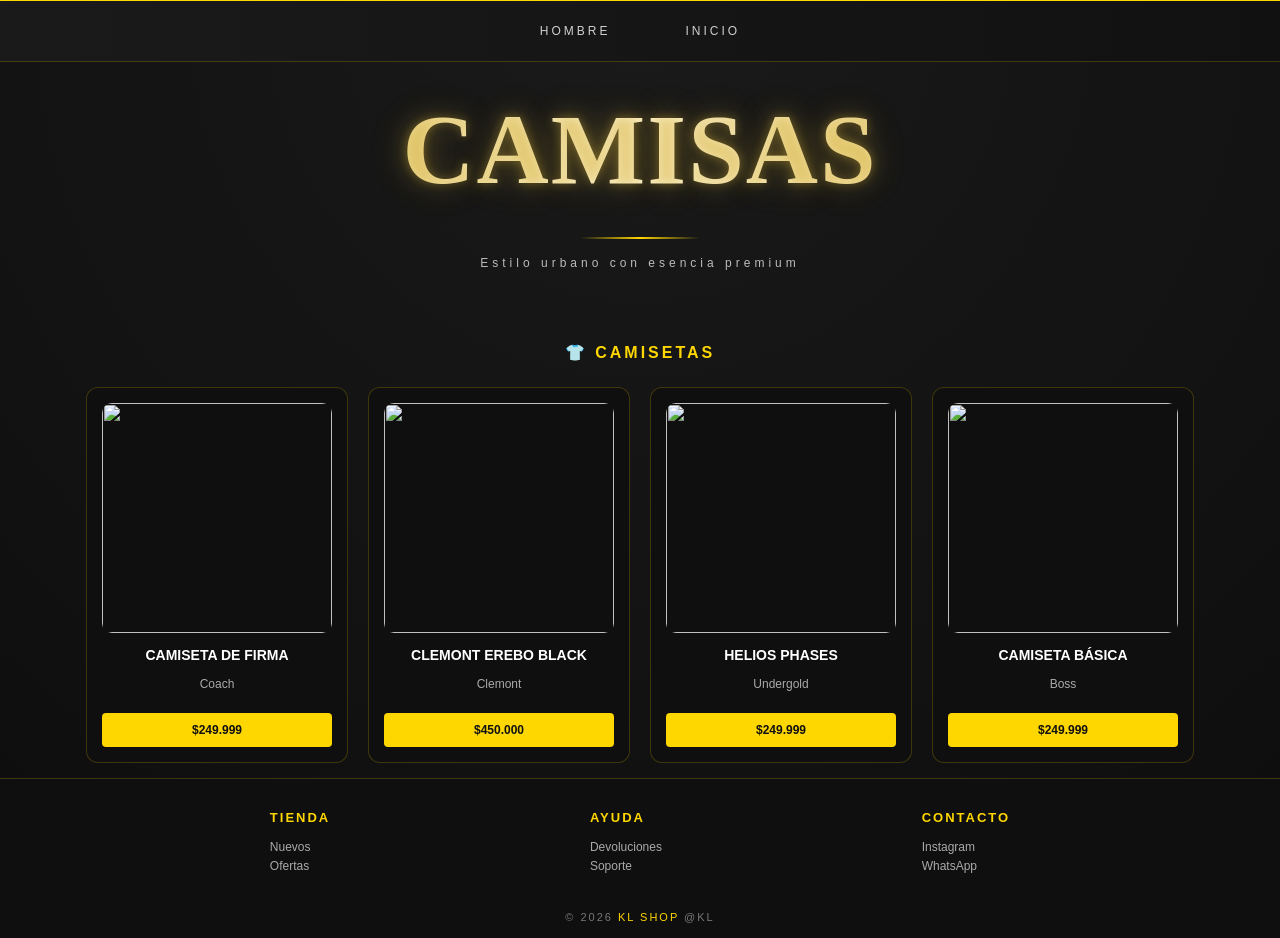
==== camisas.html @ 3aad3ad3 "Add files via upload" ====
<!DOCTYPE html>
<html lang="es">
<head>
<meta charset="UTF-8">
    <title>KL SHOP</title>
<link rel="stylesheet" href="estilos.css">
</head>


<body>
<div class="navbar">
    
    <div class="dropdown">
        <a>HOMBRE</a>
        <div class="dropdown-content">
            <a href="gorras.html">Gorras</a>
            <a href="camisas.html">Camisas</a>
            <a href="pantalones.html">Pantalones</a>
            <a href="zapatos.html">Zapatos</a>
        </div>     
    </div>
      <div>
        <a href="index.html">INICIO</a>
    </div>

</div>
<div class="titulo">
    <h1>Camisas</h1>
    <div class="linea"></div>
    <p class="subtitulo">Estilo urbano con esencia premium</p>
</div>


<div class="productos">
    <h2>👕 CAMISETAS</h2>

    <div class="grid-productos">

        <div class="producto">
            <img src="https://coach.scene7.com/is/image/Coach/cp978_r8e_a0?$desktopProductZoom$">
            <h3>CAMISETA DE FIRMA</h3>
            <p>Coach</p>

            <button onclick="mostrarMensaje()">
                <span class="precio-boton">$249.999</span>
                <span class="texto-añadir">Añadir 🛒</span>
            </button>
        </div>

        <div class="producto">
            <img src="https://www.antioquiaventas.com/cdn/shop/files/CAMISETA-CLEMONT-NEGRO-EREBO-1_f4e79d7d-6736-4644-8bd8-4ec24cf891d7.jpg?v=1759331432&width=960">
            <h3>CLEMONT EREBO BLACK</h3>
            <p>Clemont</p>

            <button onclick="mostrarMensaje()">
                <span class="precio-boton">$450.000</span>
                <span class="texto-añadir">Añadir 🛒</span>
            </button>
        </div>

        <div class="producto">
            <img src="https://dropstore.com.co/cdn/shop/files/1_6996224d-ca1f-4702-9591-45608d2b4646.jpg?v=1762860080&width=2160">
            <h3>HELIOS PHASES</h3>
            <p>Undergold</p>

            <button onclick="mostrarMensaje()">
                <span class="precio-boton">$249.999</span>
                <span class="texto-añadir">Añadir 🛒</span>
            </button>
        </div>

        <div class="producto">
            <img src="https://img01.ztat.net/article/spp-media-p1/895046e399dc43c2b2a71e867cf78c1f/74cde8f7184e40ccbba638756d2acd64.jpg?imwidth=1800">
            <h3>CAMISETA BÁSICA</h3>
            <p>Boss</p>

            <button onclick="mostrarMensaje()">
                <span class="precio-boton">$249.999</span>
                <span class="texto-añadir">Añadir 🛒</span>
            </button>
        </div>

    </div>
</div>
<div class="footer">
    <div class="footer-container">

        <div class="footer-col">
            <h3>TIENDA</h3>
            <a href="#">Nuevos</a>
            <a href="#">Ofertas</a>
        </div>

        <div class="footer-col">
            <h3>AYUDA</h3>
            <a href="devoluciones.html">Devoluciones</a>
            <a href="soporte.html">Soporte</a></div>

        <div class="footer-col">
            <h3>CONTACTO</h3>
            <a href="https://www.instagram.com/" target="_blank">Instagram</a>
            <a href="https://www.whatsapp.com/" target="_blank">WhatsApp</a>
        </div>
    
    </div>

    <div class="footer-bottom">
        © 2026 <span>KL SHOP</span> @KL
    </div>
<div id="toast" class="toast">Producto agregado al carrito 🛒</div>

<script>
function mostrarMensaje() {
    const mensaje = document.getElementById("toast");

    mensaje.classList.add("mostrar");

    clearTimeout(window.toastTimer);

    window.toastTimer = setTimeout(() => {
        mensaje.classList.remove("mostrar");
    }, 2500);
}
</script>
</body>
</html>
---- estilos.css ----
body {
    background: radial-gradient(circle at top, #1a1a1a, #0d0d0d);
    margin: 0;
    font-family: 'Montserrat', sans-serif;
    color: #fff;
}

/* NAVBAR  @k */
.navbar {
    display: flex;
    justify-content: center;
    align-items: center;
    gap: 55px;
    padding: 18px 0;
    background: linear-gradient(to right, #1a1a1a, #111);
    border-top: 1px solid gold;
    border-bottom: 1px solid rgba(255,215,0,0.2);
}


.navbar a,
.dropdown > a {
    text-decoration: none;
    color: #cfcfcf;
    font-size: 12px;
    letter-spacing: 3px;
    transition: 0.3s;
    display: inline-block;
    padding: 5px 10px;
    text-align: center;
}

.navbar a:hover,
.dropdown > a:hover {
    color: gold;
}

/* Efecto Caide @k */
.dropdown {
    position: relative;
    display: flex;
    align-items: center;
}

.dropdown-content {
    display: none;
    position: absolute;
    top: 100%;
    left: 0;
    background-color: #111;
    min-width: 160px;
    border: 1px solid rgba(255,215,0,0.2);
    z-index: 1000;
}

.dropdown-content a {
    display: block;
    padding: 10px;
    color: #aaa;
    font-size: 12px;
}

.dropdown-content a:hover {
    background: #1f1f1f;
    color: gold;
}

.dropdown:hover .dropdown-content {
    display: block;
}

/* TITULO  @k*/

.titulo {
    text-align: center;
    margin-top: 10px;
    animation: fadeIn 1.2s ease-in-out;
}

.titulo h1 {
    font-family: 'Playfair Display', serif;
    font-size: 100px;
    margin: 30px;
    color: transparent;
    letter-spacing: 2px;
    text-transform: uppercase;

    /* EFECTO  ORO @K */
    background: linear-gradient(90deg, #d4af37, #fff8dc, #d4af37);
    -webkit-background-clip: text;

    text-shadow:
        0 0 10px rgba(212,175,55,0.4),
        0 0 25px rgba(212,175,55,0.3),
        0 0 40px rgba(212,175,55,0.2);
}


.linea {
    width: 120px;
    height: 2px;
    background: linear-gradient(90deg, transparent, gold, transparent);
    margin: 5px auto 15px auto;
    border-radius: 5px;
}

/* subtítulo más pro  */
.subtitulo {
    color: #bbb;
    font-size: 12px;
    letter-spacing: 4px;
    max-width: 600px;
    margin: auto;
    line-height: 1.6;
}

@keyframes fadeIn {
    from {
        opacity: 0;
        transform: translateY(-20px);
    }
    to {
        opacity: 1;
        transform: translateY(0);
    }
}

.productos{
    text-align:center;
    margin-top:70px;
}

.productos h2{
    color:gold;
    font-size:16px;
    letter-spacing:3px;
    margin-bottom:25px;
}

.grid-productos{
    display:flex;
    justify-content:center;
    gap:20px;
    flex-wrap:wrap;
}

.producto{
    background:#0f0f0f;
    border:1px solid rgba(255,215,0,0.2);
    width:230px;
    padding:15px;
    border-radius:12px;
    transition:0.3s;
}

.producto:hover{
    transform:translateY(-8px);
    border-color:gold;
}

.producto img {
    width: 100%;
    height: 230px;
    object-fit: cover;
    border-radius: 10px;
    display: block;
}

.producto h3{
    font-size:14px;
    color:white;
}

.producto p{
    font-size:12px;
    color:#aaa;
}

.producto button {
    width: 100%;
    padding: 10px;
    margin-top: 10px;
    background: gold;
    color: #111;
    border: none;
    border-radius: 4px;
    font-weight: bold;
    font-size: 12px;
    cursor: pointer;
    transition: 0.3s ease;
}

.texto-añadir {
    display: none;
}

.producto button:hover .precio-boton {
    display: none;
}

.producto button:hover .texto-añadir {
    display: inline;
}

.producto button:hover {
    background: #fff;
}
/*Footer @k*/
.footer {
    margin-top: 15px;
    background: #0f0f0f;
    padding: 15px 15px;
    border-top: 1px solid rgba(255,215,0,0.2);
}

.footer-container {
    display: flex;
    justify-content: space-around;
    flex-wrap: wrap;
    max-width: 1000px;
    margin: auto;
}

.footer-col {
    margin: 3px;
}

.footer-col h3 {
    color: gold;
    margin-bottom: 15px;
    font-size: 13px;
    letter-spacing: 2px;
}

.footer-col a {
    display: block;
    color: #aaa;
    text-decoration: none;
    margin: 5px 0;
    font-size: 12px;
    transition: 0.3s;
}

.footer-col a:hover {
    color: gold;
}

.footer-bottom {
    text-align: center;
    margin-top: 30px;
    color: #777;
    font-size: 11px;
    letter-spacing: 2px;
}

.footer-bottom span {
    color: gold;
}
.toast {
    position: fixed;
    right: 25px;
    bottom: 25px;
    background: #111;
    color: white;
    border: 1px solid gold;
    padding: 14px 20px;
    border-radius: 8px;
    font-size: 13px;
    box-shadow: 0 0 18px rgba(255, 215, 0, 0.25);

    opacity: 0;
    visibility: hidden;
    transform: translateY(20px);

    pointer-events: none;
    transition: opacity 0.3s ease, transform 0.3s ease, visibility 0.3s ease;
    z-index: 3000;
}

.toast.mostrar {
    opacity: 1;
    visibility: visible;
    transform: translateY(0);
}


/*FORMULARIOS @K*/
.formulario {
    width: 90%;
    max-width: 500px;
    margin: 50px auto;
}

.formulario form {
    background: #0f0f0f;
    border: 1px solid rgba(255,215,0,0.2);
    padding: 30px;
    border-radius: 12px;
}

.formulario label {
    display: block;
    color: gold;
    font-size: 12px;
    margin-bottom: 7px;
    margin-top: 15px;
}

.formulario input,
.formulario textarea {
    width: 100%;
    box-sizing: border-box;
    padding: 12px;
    background: #111;
    color: white;
    border: 1px solid rgba(255,215,0,0.2);
    border-radius: 5px;
    outline: none;
    font-family: 'Montserrat', sans-serif;
}

.formulario textarea {
    height: 120px;
    resize: vertical;
}

.formulario input:focus,
.formulario textarea:focus {
    border-color: gold;
}

.formulario button {
    width: 100%;
    padding: 12px;
    margin-top: 20px;
    background: gold;
    color: #111;
    border: none;
    border-radius: 5px;
    font-weight: bold;
    cursor: pointer;
}

.formulario button:hover {
    background: white;
}

#mensaje-enviado {
    display: none;
    text-align: center;
    color: gold;
    margin-top: 15px;
    font-size: 13px;
}
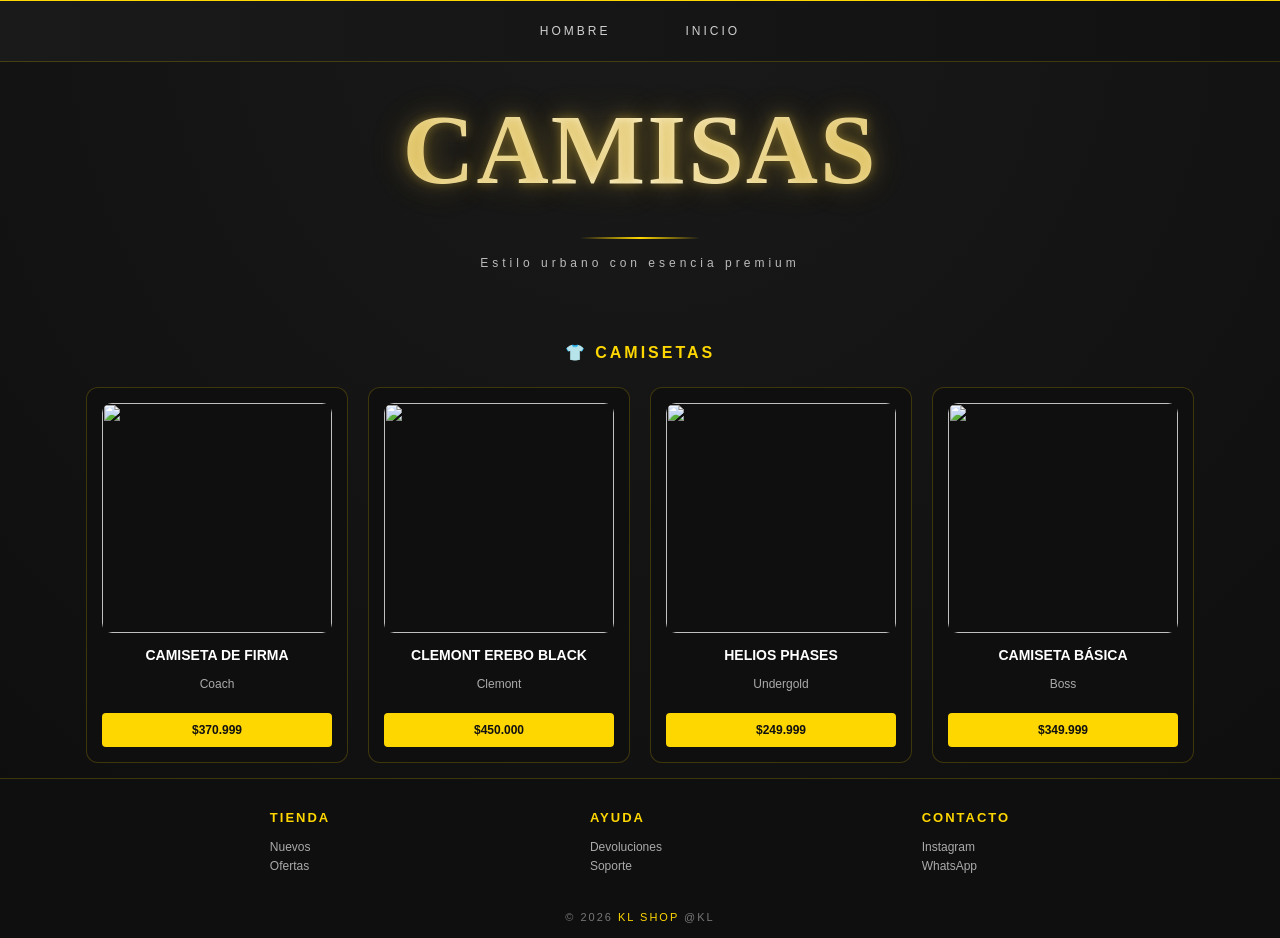
==== commit d70b2e78: "Add files via upload" ====
--- a/camisas.html
+++ b/camisas.html
@@ -42,7 +42,7 @@
             <p>Coach</p>
 
             <button onclick="mostrarMensaje()">
-                <span class="precio-boton">$249.999</span>
+                <span class="precio-boton">$370.999</span>
                 <span class="texto-añadir">Añadir 🛒</span>
             </button>
         </div>
@@ -75,7 +75,7 @@
             <p>Boss</p>
 
             <button onclick="mostrarMensaje()">
-                <span class="precio-boton">$249.999</span>
+                <span class="precio-boton">$349.999</span>
                 <span class="texto-añadir">Añadir 🛒</span>
             </button>
         </div>
@@ -98,8 +98,8 @@
 
         <div class="footer-col">
             <h3>CONTACTO</h3>
-            <a href="https://www.instagram.com/" target="_blank">Instagram</a>
-            <a href="https://www.whatsapp.com/" target="_blank">WhatsApp</a>
+            <a href="https://www.instagram.com/jz___.01?dlrf=MWlwdW1hcmR0c3Fhbw%3D%3D&utm_source=qr" target="_blank">Instagram</a>
+            <a href="https://wa.me/573238207335?text=Compra%20R%C3%A1pido%20en%0AKL%20SHOP" target="_blank">WhatsApp</a>
         </div>
     
     </div>
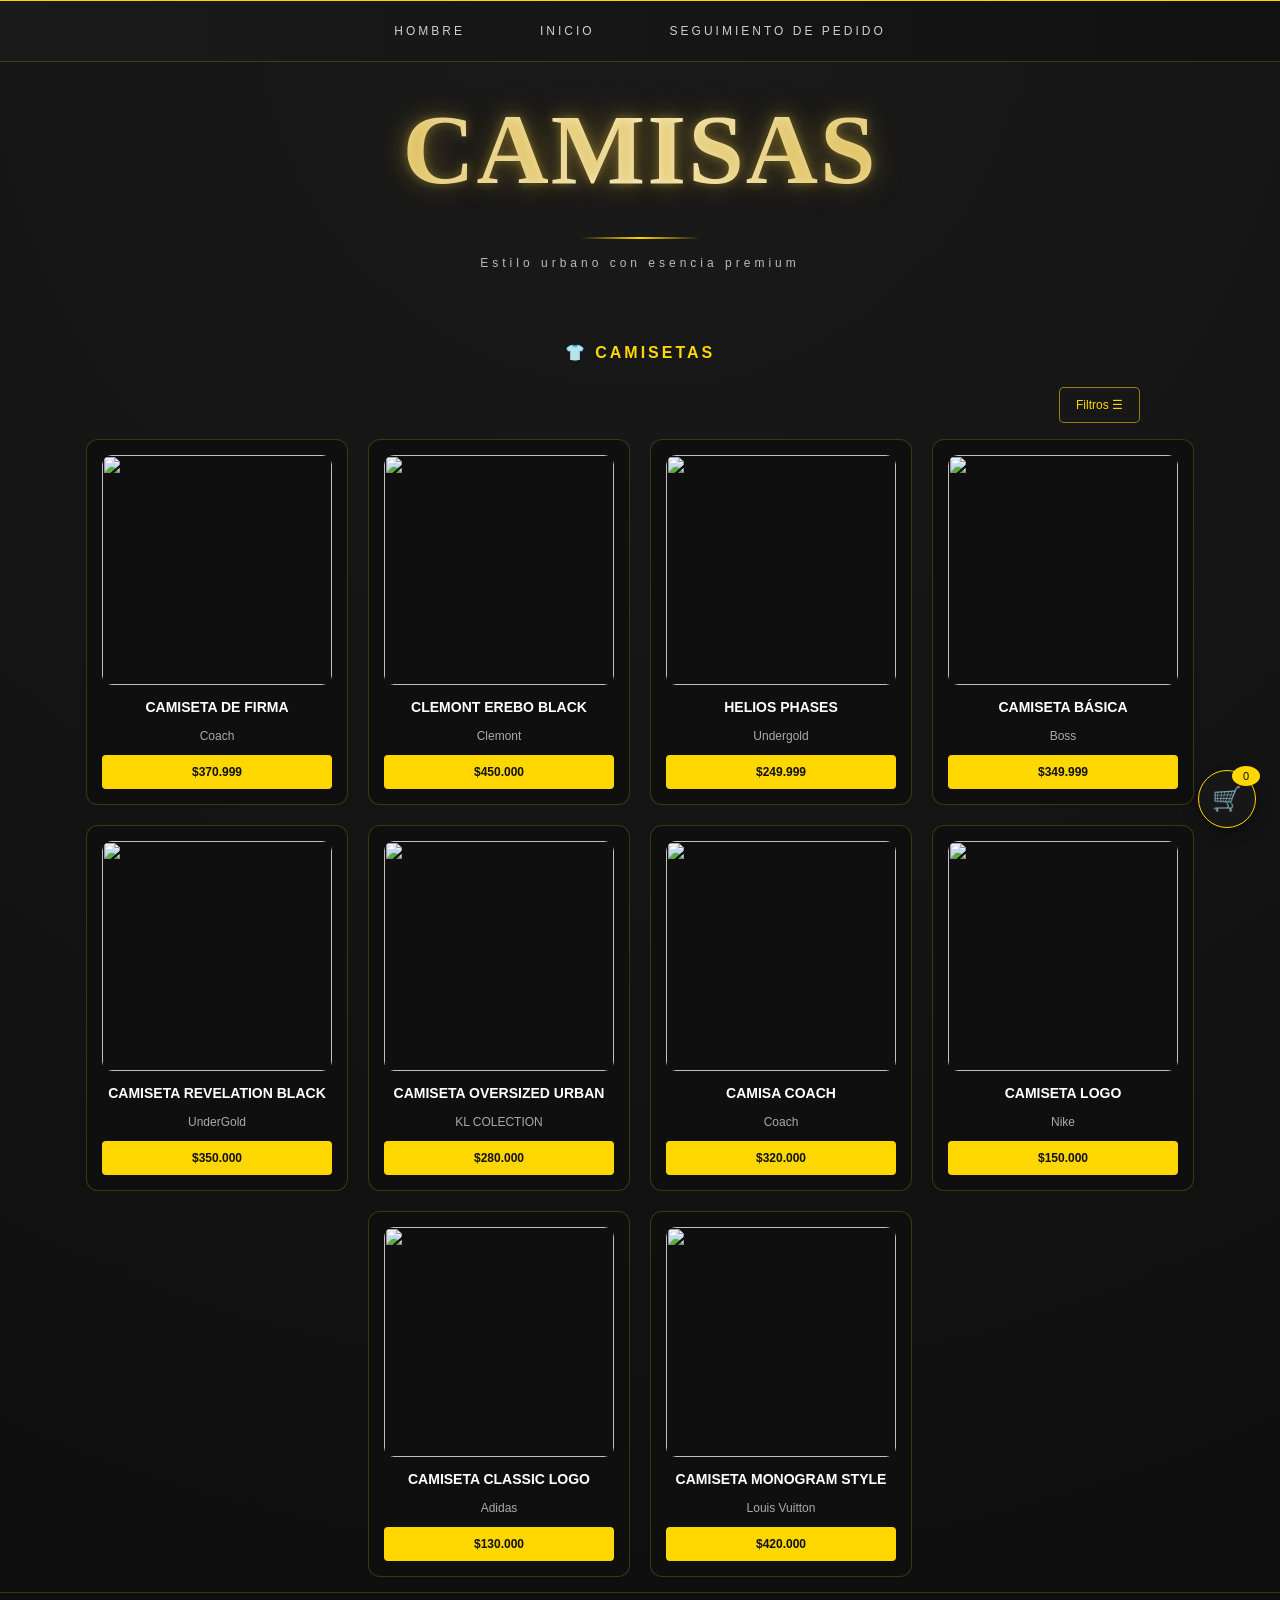
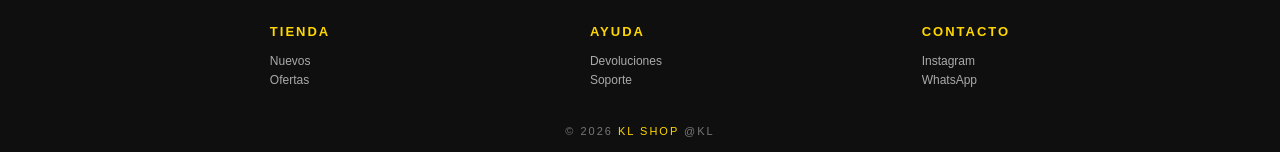
==== commit bd10d038: "Add files via upload" ====
--- a/camisas.html
+++ b/camisas.html
@@ -22,7 +22,10 @@
       <div>
         <a href="index.html">INICIO</a>
     </div>
-
+    <a href="seguimiento.html">SEGUIMIENTO DE PEDIDO</a>
+    <button class="cart-open-button" type="button" data-cart-open aria-label="Abrir carrito">
+        🛒 <span data-cart-count>0</span>
+    </button>
 </div>
 <div class="titulo">
     <h1>Camisas</h1>
@@ -40,7 +43,6 @@
             <img src="https://coach.scene7.com/is/image/Coach/cp978_r8e_a0?$desktopProductZoom$">
             <h3>CAMISETA DE FIRMA</h3>
             <p>Coach</p>
-
             <button onclick="mostrarMensaje()">
                 <span class="precio-boton">$370.999</span>
                 <span class="texto-añadir">Añadir 🛒</span>
@@ -69,6 +71,7 @@
             </button>
         </div>
 
+    
         <div class="producto">
             <img src="https://img01.ztat.net/article/spp-media-p1/895046e399dc43c2b2a71e867cf78c1f/74cde8f7184e40ccbba638756d2acd64.jpg?imwidth=1800">
             <h3>CAMISETA BÁSICA</h3>
@@ -79,6 +82,71 @@
                 <span class="texto-añadir">Añadir 🛒</span>
             </button>
         </div>
+        <div class="producto">
+    <img src="https://undergoldapparel.com/cdn/shop/files/1_0f1ed2bb-539f-4191-9533-ae78de16bf24.jpg?v=1789508834&width=1000">
+    <h3>CAMISETA REVELATION BLACK</h3>
+    <p>UnderGold</p>
+
+    <button onclick="mostrarMensaje()">
+        <span class="precio-boton">$350.000</span>
+        <span class="texto-añadir">Añadir 🛒</span>
+    </button>
+</div>
+
+<div class="producto">
+    <img src="https://images.unsplash.com/photo-1521572163474-6864f9cf17ab?auto=format&fit=crop&w=600&q=80">
+    <h3>CAMISETA OVERSIZED URBAN</h3>
+    <p>KL COLECTION</p>
+
+    <button onclick="mostrarMensaje()">
+        <span class="precio-boton">$280.000</span>
+        <span class="texto-añadir">Añadir 🛒</span>
+    </button>
+</div>
+
+<div class="producto">
+    <img src="https://http2.mlstatic.com/D_NQ_NP_2X_772691-MCO108879084521_032026-F.webp">
+    <h3>CAMISA COACH</h3>
+    <p>Coach</p>
+
+    <button onclick="mostrarMensaje()">
+        <span class="precio-boton">$320.000</span>
+        <span class="texto-añadir">Añadir 🛒</span>
+    </button>
+</div>
+
+<div class="producto">
+    <img src="https://encrypted-tbn0.gstatic.com/images?q=tbn:ANd9GcTSGn0WGBBGSHQcqbVJdvM1ZYwomYQ7359XwP8hqLXWeA&s=10">
+    <h3>CAMISETA LOGO</h3>
+    <p>Nike</p>
+
+    <button onclick="mostrarMensaje()">
+        <span class="precio-boton">$150.000</span>
+        <span class="texto-añadir">Añadir 🛒</span>
+    </button>
+</div>
+
+<div class="producto">
+    <img src="https://encrypted-tbn0.gstatic.com/images?q=tbn:ANd9GcSG6FGA_-k4NDWiIuGK-Ad1RT20RRPVC23lZU9LpWDcXA&s=10">
+    <h3>CAMISETA CLASSIC LOGO</h3>
+    <p>Adidas</p>
+
+    <button onclick="mostrarMensaje()">
+        <span class="precio-boton">$130.000</span>
+        <span class="texto-añadir">Añadir 🛒</span>
+    </button>
+</div>
+
+<div class="producto">
+    <img src="https://la.louisvuitton.com/images/is/image/lv/1/PP_VP_L/louis-vuitton-camisa-de-manga-corta-con-motivo-damier-veraniega--HVY26WDFV006_PM2_Front%20view.jpg">
+    <h3>CAMISETA MONOGRAM STYLE</h3>
+    <p>Louis Vuitton</p>
+
+    <button onclick="mostrarMensaje()">
+        <span class="precio-boton">$420.000</span>
+        <span class="texto-añadir">Añadir 🛒</span>
+    </button>
+</div>
 
     </div>
 </div>
@@ -107,6 +175,20 @@
     <div class="footer-bottom">
         © 2026 <span>KL SHOP</span> @KL
     </div>
+<div id="cart-backdrop" class="cart-backdrop" hidden></div>
+<aside id="cart-panel" class="cart-panel" role="dialog" aria-modal="true" aria-labelledby="cart-title" hidden>
+    <div class="cart-header">
+        <h2 id="cart-title">Tu carrito <span id="cart-count">0</span></h2>
+        <button class="cart-close" type="button" data-cart-close aria-label="Cerrar carrito">×</button>
+    </div>
+    <div id="cart-items" class="cart-items"></div>
+    <div class="cart-summary">
+        <p>Total <strong id="cart-total">$0</strong></p>
+        <button id="cart-clear" class="cart-clear" type="button">Vaciar carrito</button>
+        <button id="cart-checkout" class="cart-checkout" type="button">Proceder al pago</button>
+        <button id="cart-whatsapp" class="cart-whatsapp" type="button">Pagar por WhatsApp</button>
+    </div>
+</aside>
 <div id="toast" class="toast">Producto agregado al carrito 🛒</div>
 
 <script>
@@ -122,5 +204,7 @@
     }, 2500);
 }
 </script>
+<script src="producto.js"></script>
+<script src="carrito.js"></script>
 </body>
 </html>
--- a/estilos.css
+++ b/estilos.css
@@ -10,6 +10,7 @@
     display: flex;
     justify-content: center;
     align-items: center;
+    position: relative;
     gap: 55px;
     padding: 18px 0;
     background: linear-gradient(to right, #1a1a1a, #111);
@@ -144,6 +145,88 @@
     flex-wrap:wrap;
 }
 
+.product-filter-menu {
+    position: relative;
+    z-index: 10;
+    display: flex;
+    justify-content: flex-end;
+    max-width: 1000px;
+    margin: 0 auto 16px;
+}
+
+.product-filter-toggle {
+    padding: 10px 16px;
+    border: 1px solid rgba(255, 215, 0, 0.55);
+    border-radius: 5px;
+    background: #171717;
+    color: gold;
+    font: inherit;
+    font-size: 12px;
+    cursor: pointer;
+}
+
+.product-filter-toggle:hover,
+.product-filter-toggle[aria-expanded="true"] {
+    background: gold;
+    color: #111;
+}
+
+.product-filters {
+    display: grid;
+    position: absolute;
+    top: calc(100% + 8px);
+    right: 0;
+    grid-template-columns: 1fr;
+    gap: 12px;
+    width: min(280px, calc(100vw - 40px));
+    box-sizing: border-box;
+    margin: 0;
+    padding: 16px;
+    border: 1px solid rgba(255, 215, 0, 0.2);
+    border-radius: 8px;
+    background: #0f0f0f;
+    box-shadow: 0 12px 28px rgba(0, 0, 0, 0.6);
+    text-align: left;
+}
+
+.product-filters[hidden] {
+    display: none;
+}
+
+.product-filter-field {
+    display: grid;
+    gap: 6px;
+    color: #d4af37;
+    font-size: 11px;
+    letter-spacing: 1px;
+}
+
+.product-filter-field input,
+.product-filter-field select {
+    width: 100%;
+    min-height: 38px;
+    box-sizing: border-box;
+    padding: 8px 10px;
+    border: 1px solid rgba(255, 215, 0, 0.3);
+    border-radius: 4px;
+    background: #171717;
+    color: #f5f1df;
+    font: inherit;
+    font-size: 12px;
+    letter-spacing: normal;
+}
+
+.product-filter-field input:focus,
+.product-filter-field select:focus {
+    border-color: gold;
+    outline: 1px solid gold;
+}
+
+.product-filter-empty {
+    padding: 24px;
+    color: #aaa;
+}
+
 .producto{
     background:#0f0f0f;
     border:1px solid rgba(255,215,0,0.2);
@@ -164,6 +247,12 @@
     object-fit: cover;
     border-radius: 10px;
     display: block;
+    cursor: pointer;
+}
+
+.producto img:focus-visible {
+    outline: 2px solid gold;
+    outline-offset: 3px;
 }
 
 .producto h3{
@@ -177,7 +266,9 @@
 }
 
 .producto button {
+    position: relative;
     width: 100%;
+    display: block;
     padding: 10px;
     margin-top: 10px;
     background: gold;
@@ -192,14 +283,18 @@
 
 .texto-añadir {
     display: none;
+    position: absolute;
+    inset: 0;
+    align-items: center;
+    justify-content: center;
 }
 
 .producto button:hover .precio-boton {
-    display: none;
+    visibility: hidden;
 }
 
 .producto button:hover .texto-añadir {
-    display: inline;
+    display: flex;
 }
 
 .producto button:hover {
@@ -258,7 +353,7 @@
 }
 .toast {
     position: fixed;
-    right: 25px;
+    right: 92px;
     bottom: 25px;
     background: #111;
     color: white;
@@ -324,6 +419,12 @@
     resize: vertical;
 }
 
+.tracking-help {
+    color: #bbb;
+    font-size: 13px;
+    line-height: 1.6;
+}
+
 .formulario input:focus,
 .formulario textarea:focus {
     border-color: gold;
@@ -351,4 +452,706 @@
     color: gold;
     margin-top: 15px;
     font-size: 13px;
+}
+
+.cart-open-button {
+    position: fixed;
+    right: 24px;
+    bottom: 72px;
+    z-index: 3000;
+    display: inline-grid;
+    width: 58px;
+    height: 58px;
+    place-items: center;
+    border: 1px solid gold;
+    border-radius: 50%;
+    background: #171717;
+    color: #f5f1df;
+    font: inherit;
+    font-size: 24px;
+    box-shadow: 0 4px 16px rgba(0, 0, 0, 0.45);
+    cursor: pointer;
+    transition: background 0.2s, color 0.2s, transform 0.2s;
+}
+
+.cart-open-button:hover {
+    background: gold;
+    color: #111;
+    transform: translateY(-3px);
+}
+
+.cart-open-button span,
+.cart-header h2 span {
+    display: inline-grid;
+    min-width: 20px;
+    height: 20px;
+    margin-left: 5px;
+    padding: 0 4px;
+    place-items: center;
+    border-radius: 50%;
+    background: gold;
+    color: #111;
+    font-size: 11px;
+}
+
+.cart-open-button span {
+    position: absolute;
+    top: -5px;
+    right: -5px;
+    margin: 0;
+}
+
+.cart-backdrop {
+    position: fixed;
+    inset: 0;
+    z-index: 4000;
+    background: rgba(0, 0, 0, 0.68);
+}
+
+.cart-panel {
+    position: fixed;
+    z-index: 4001;
+    top: 0;
+    right: 0;
+    display: flex;
+    width: min(420px, 100%);
+    height: 100vh;
+    height: 100dvh;
+    box-sizing: border-box;
+    flex-direction: column;
+    padding: 24px;
+    border-left: 1px solid rgba(255, 215, 0, 0.35);
+    background: #111;
+    box-shadow: -12px 0 35px rgba(0, 0, 0, 0.4);
+}
+
+.cart-panel[hidden],
+.cart-backdrop[hidden] {
+    display: none;
+}
+
+.cart-header {
+    display: flex;
+    align-items: center;
+    justify-content: space-between;
+    padding-bottom: 18px;
+    border-bottom: 1px solid rgba(255, 215, 0, 0.2);
+}
+
+.cart-header h2 {
+    margin: 0;
+    color: #f5f1df;
+    font-size: 18px;
+}
+
+.cart-close,
+.cart-remove {
+    border: 0;
+    background: transparent;
+    color: #bbb;
+    cursor: pointer;
+}
+
+.cart-close {
+    font-size: 28px;
+    line-height: 1;
+}
+
+.cart-items {
+    flex: 1;
+    overflow-y: auto;
+}
+
+.cart-empty {
+    padding: 28px 0;
+    color: #aaa;
+    text-align: center;
+}
+
+.cart-item {
+    display: grid;
+    grid-template-columns: 64px minmax(0, 1fr) 24px;
+    align-items: start;
+    gap: 12px;
+    padding: 16px 0;
+    border-bottom: 1px solid rgba(255, 255, 255, 0.1);
+}
+
+.cart-item img {
+    width: 64px;
+    height: 72px;
+    border-radius: 3px;
+    object-fit: cover;
+}
+
+.cart-item-details h3 {
+    margin: 0 0 6px;
+    color: #f5f1df;
+    font-size: 12px;
+}
+
+.cart-item-details p {
+    margin: 0;
+    color: #d4af37;
+    font-size: 12px;
+}
+
+.cart-item-details .cart-item-size {
+    width: 100%;
+    box-sizing: border-box;
+    margin-top: 4px;
+    padding: 6px;
+    border: 1px solid rgba(255, 215, 0, 0.3);
+    border-radius: 3px;
+    background: #171717;
+    color: #f5f1df;
+    font: inherit;
+    font-size: 11px;
+}
+
+.cart-item-size-label {
+    display: block;
+    margin-top: 8px;
+    color: #aaa;
+    font-size: 10px;
+}
+
+.cart-remove {
+    font-size: 21px;
+}
+
+.cart-quantity {
+    display: inline-flex;
+    align-items: center;
+    gap: 12px;
+    margin-top: 10px;
+    color: #ddd;
+    font-size: 12px;
+}
+
+.cart-quantity-button {
+    width: 26px;
+    height: 26px;
+    border: 1px solid #555;
+    border-radius: 3px;
+    background: transparent;
+    color: white;
+    cursor: pointer;
+}
+
+.cart-summary {
+    padding-top: 18px;
+    border-top: 1px solid rgba(255, 215, 0, 0.2);
+}
+
+.cart-customer-form {
+    display: grid;
+    gap: 9px;
+}
+
+.cart-customer-field {
+    display: grid;
+    gap: 4px;
+    color: #ccc;
+    font-size: 11px;
+}
+
+.cart-customer-field input {
+    width: 100%;
+    box-sizing: border-box;
+    padding: 9px;
+    border: 1px solid rgba(255, 215, 0, 0.25);
+    border-radius: 3px;
+    background: #171717;
+    color: #fff;
+    font: inherit;
+}
+
+.cart-customer-field input:focus {
+    border-color: gold;
+    outline: 1px solid gold;
+}
+
+.cart-checkout-status {
+    margin: 0;
+    color: #f0c75e;
+    font-size: 11px;
+}
+
+.cart-summary p {
+    display: flex;
+    justify-content: space-between;
+    color: #ddd;
+    font-size: 14px;
+}
+
+.cart-summary .cart-checkout-status {
+    display: block;
+    color: #f0c75e;
+    font-size: 11px;
+}
+
+.cart-summary strong {
+    color: gold;
+}
+
+.cart-checkout {
+    width: 100%;
+    padding: 13px;
+    border: 0;
+    border-radius: 3px;
+    background: gold;
+    color: #111;
+    font-weight: bold;
+    cursor: pointer;
+}
+
+.cart-whatsapp {
+    width: 100%;
+    margin-top: 10px;
+    padding: 12px;
+    border: 1px solid #25d366;
+    border-radius: 3px;
+    background: #14251b;
+    color: #e8fff0;
+    font: inherit;
+    font-size: 13px;
+    font-weight: bold;
+    cursor: pointer;
+}
+
+.cart-whatsapp:hover:not(:disabled) {
+    background: #1b3927;
+}
+
+.cart-whatsapp:disabled {
+    opacity: 0.5;
+    cursor: not-allowed;
+}
+
+.cart-clear {
+    width: 100%;
+    margin-bottom: 10px;
+    padding: 11px;
+    border: 1px solid rgba(255, 215, 0, 0.45);
+    border-radius: 3px;
+    background: transparent;
+    color: #ddd;
+    font: inherit;
+    font-size: 12px;
+    cursor: pointer;
+}
+
+.cart-clear:hover:not(:disabled) {
+    border-color: gold;
+    color: gold;
+}
+
+.cart-clear:disabled {
+    opacity: 0.5;
+    cursor: not-allowed;
+}
+
+.cart-checkout:hover {
+    background: #fff;
+}
+
+.cart-checkout:disabled {
+    opacity: 0.5;
+    cursor: not-allowed;
+}
+
+.checkout-overlay {
+    position: fixed;
+    inset: 0;
+    z-index: 5000;
+    display: grid;
+    place-items: center;
+    padding: 20px;
+    box-sizing: border-box;
+    background: rgba(0, 0, 0, 0.78);
+}
+
+.checkout-overlay[hidden] {
+    display: none;
+}
+
+.checkout-dialog {
+    width: min(440px, 100%);
+    max-height: min(720px, 100%);
+    overflow-y: auto;
+    box-sizing: border-box;
+    padding: 24px;
+    border: 1px solid rgba(255, 215, 0, 0.4);
+    border-radius: 10px;
+    background: #111;
+    box-shadow: 0 16px 48px rgba(0, 0, 0, 0.55);
+}
+
+.checkout-header {
+    display: flex;
+    align-items: center;
+    justify-content: space-between;
+    gap: 16px;
+    padding-bottom: 14px;
+    border-bottom: 1px solid rgba(255, 215, 0, 0.2);
+}
+
+.checkout-header h2 {
+    margin: 0;
+    color: #f5f1df;
+    font-size: 20px;
+}
+
+.checkout-description {
+    margin: 14px 0;
+    color: #aaa;
+    font-size: 13px;
+}
+
+.checkout-dialog .cart-customer-form {
+    gap: 14px;
+}
+
+.checkout-page {
+    padding-bottom: 48px;
+}
+
+.checkout-layout {
+    display: grid;
+    grid-template-columns: minmax(0, 1fr) minmax(300px, 0.9fr);
+    gap: 22px;
+    width: min(1000px, calc(100% - 32px));
+    margin: 36px auto;
+}
+
+.checkout-card,
+.checkout-success {
+    box-sizing: border-box;
+    padding: 24px;
+    border: 1px solid rgba(255, 215, 0, 0.25);
+    border-radius: 10px;
+    background: #0f0f0f;
+}
+
+.checkout-card h2,
+.checkout-success h2 {
+    margin-top: 0;
+    color: #f5f1df;
+    font-size: 18px;
+}
+
+.checkout-order-items {
+    display: grid;
+    gap: 12px;
+}
+
+.checkout-order-item {
+    display: flex;
+    justify-content: space-between;
+    gap: 14px;
+    padding-bottom: 10px;
+    border-bottom: 1px solid rgba(255, 255, 255, 0.1);
+    color: #ddd;
+    font-size: 13px;
+}
+
+.checkout-order-item strong,
+.checkout-total strong {
+    flex-shrink: 0;
+    color: gold;
+}
+
+.checkout-total {
+    display: flex;
+    justify-content: space-between;
+    margin-top: 20px;
+    color: #ddd;
+}
+
+.checkout-demo-note,
+.checkout-payment-demo {
+    padding: 12px;
+    border: 1px solid rgba(255, 215, 0, 0.35);
+    border-radius: 5px;
+    background: rgba(255, 215, 0, 0.06);
+    color: #e8d99a;
+    font-size: 12px;
+    line-height: 1.6;
+}
+
+.checkout-card-fields {
+    display: grid;
+    gap: 12px;
+    min-width: 0;
+    margin: 0;
+    padding: 14px;
+    border: 1px solid rgba(255, 215, 0, 0.25);
+    border-radius: 5px;
+}
+
+.checkout-card-fields legend {
+    padding: 0 6px;
+    color: #d4af37;
+    font-size: 13px;
+}
+
+.checkout-card-fields > label,
+.checkout-card-row > label {
+    display: grid;
+    gap: 6px;
+    color: #ddd;
+    font-size: 12px;
+}
+
+.checkout-card-row {
+    display: grid;
+    grid-template-columns: 1fr 1fr;
+    gap: 12px;
+}
+
+.checkout-demo-note {
+    margin: 0;
+    padding: 0;
+    border: 0;
+    background: none;
+    color: #aaa;
+    font-size: 11px;
+}
+
+.checkout-form {
+    display: grid;
+    gap: 14px;
+}
+
+.checkout-form > label {
+    display: grid;
+    gap: 6px;
+    color: #ddd;
+    font-size: 12px;
+}
+
+.checkout-form input {
+    width: 100%;
+    box-sizing: border-box;
+    padding: 11px;
+    border: 1px solid rgba(255, 215, 0, 0.25);
+    border-radius: 4px;
+    background: #171717;
+    color: #fff;
+    font: inherit;
+}
+
+.checkout-form input:focus {
+    border-color: gold;
+    outline: 1px solid gold;
+}
+
+.checkout-payment-demo {
+    display: grid;
+    gap: 4px;
+}
+
+.checkout-payment-demo small {
+    color: #bbb;
+}
+
+.checkout-status {
+    margin: 0;
+    color: #ff9c9c;
+    font-size: 12px;
+}
+
+.checkout-back-link,
+.tracking-support {
+    display: inline-block;
+    margin-top: 16px;
+    color: #d4af37;
+    font-size: 12px;
+    text-decoration: none;
+}
+
+.checkout-success {
+    width: min(620px, calc(100% - 32px));
+    margin: 24px auto;
+    color: #ddd;
+    line-height: 1.6;
+}
+
+.tracking-code {
+    display: block;
+    margin: 8px 0 16px;
+    color: gold;
+    font-size: 22px;
+    letter-spacing: 2px;
+}
+
+.checkout-tracking-link {
+    display: block;
+    box-sizing: border-box;
+    text-align: center;
+    text-decoration: none;
+}
+
+.tracking-result {
+    margin: 14px 0 0;
+    color: #d4af37;
+    font-size: 13px;
+    line-height: 1.6;
+}
+
+.tracking-result-error {
+    color: #ff9c9c;
+}
+
+.tracking-order-details {
+    margin-top: 12px;
+    padding: 12px;
+    border: 1px solid rgba(255, 215, 0, 0.25);
+    border-radius: 5px;
+    color: #ddd;
+    font-size: 12px;
+    line-height: 1.6;
+}
+
+.tracking-order-details p {
+    margin: 4px 0;
+}
+
+.tracking-order-details ul {
+    padding-left: 20px;
+}
+
+.product-detail {
+    display: grid;
+    grid-template-columns: minmax(0, 1fr) minmax(280px, 0.8fr);
+    gap: clamp(28px, 6vw, 80px);
+    align-items: center;
+    width: min(1100px, calc(100% - 40px));
+    margin: 60px auto;
+}
+
+.product-detail-image {
+    overflow: hidden;
+    border: 1px solid rgba(255, 215, 0, 0.2);
+    border-radius: 12px;
+    background: #0f0f0f;
+}
+
+.product-detail-image img {
+    display: block;
+    width: 100%;
+    max-height: 650px;
+    aspect-ratio: 1 / 1;
+    object-fit: contain;
+}
+
+.product-detail-info {
+    display: flex;
+    flex-direction: column;
+    align-items: flex-start;
+}
+
+.product-back-link {
+    margin-bottom: 28px;
+    color: #bbb;
+    font-size: 13px;
+    text-decoration: none;
+}
+
+.product-back-link:hover {
+    color: gold;
+}
+
+.product-detail-category,
+.product-detail-brand {
+    color: #aaa;
+    font-size: 12px;
+    letter-spacing: 2px;
+    text-transform: uppercase;
+}
+
+.product-detail-info h1 {
+    margin: 8px 0;
+    color: #f5f1df;
+    font-size: clamp(26px, 4vw, 42px);
+}
+
+.product-detail-description {
+    color: #bbb;
+    line-height: 1.7;
+}
+
+.product-detail-price {
+    margin: 18px 0;
+    color: gold;
+    font-size: 24px;
+    font-weight: bold;
+}
+
+.product-detail-info label {
+    margin-bottom: 8px;
+    color: #ddd;
+    font-size: 13px;
+}
+
+.product-detail-info select {
+    width: min(240px, 100%);
+    padding: 12px;
+    border: 1px solid rgba(255, 215, 0, 0.45);
+    border-radius: 4px;
+    background: #111;
+    color: #fff;
+}
+
+.product-add-button {
+    width: min(280px, 100%);
+    margin-top: 18px;
+    padding: 14px;
+    border: 0;
+    border-radius: 4px;
+    background: gold;
+    color: #111;
+    font-weight: bold;
+    cursor: pointer;
+}
+
+.product-add-button:hover {
+    background: #fff;
+}
+
+@media (max-width: 520px) {
+.navbar {
+    justify-content: space-between;
+    gap: 8px;
+    padding: 14px 12px;
+}
+
+.titulo h1 {
+    margin: 24px 10px;
+    font-size: clamp(40px, 13vw, 64px);
+}
+
+.cart-open-button {
+    right: 16px;
+    bottom: 64px;
+}
+
+.toast {
+    right: 84px;
+}
+
+.product-detail {
+    grid-template-columns: 1fr;
+    width: min(100% - 28px, 480px);
+    margin: 32px auto;
+}
+
+.product-detail-image img {
+    max-height: 440px;
+}
+
+.checkout-layout {
+    grid-template-columns: 1fr;
+}
 }
